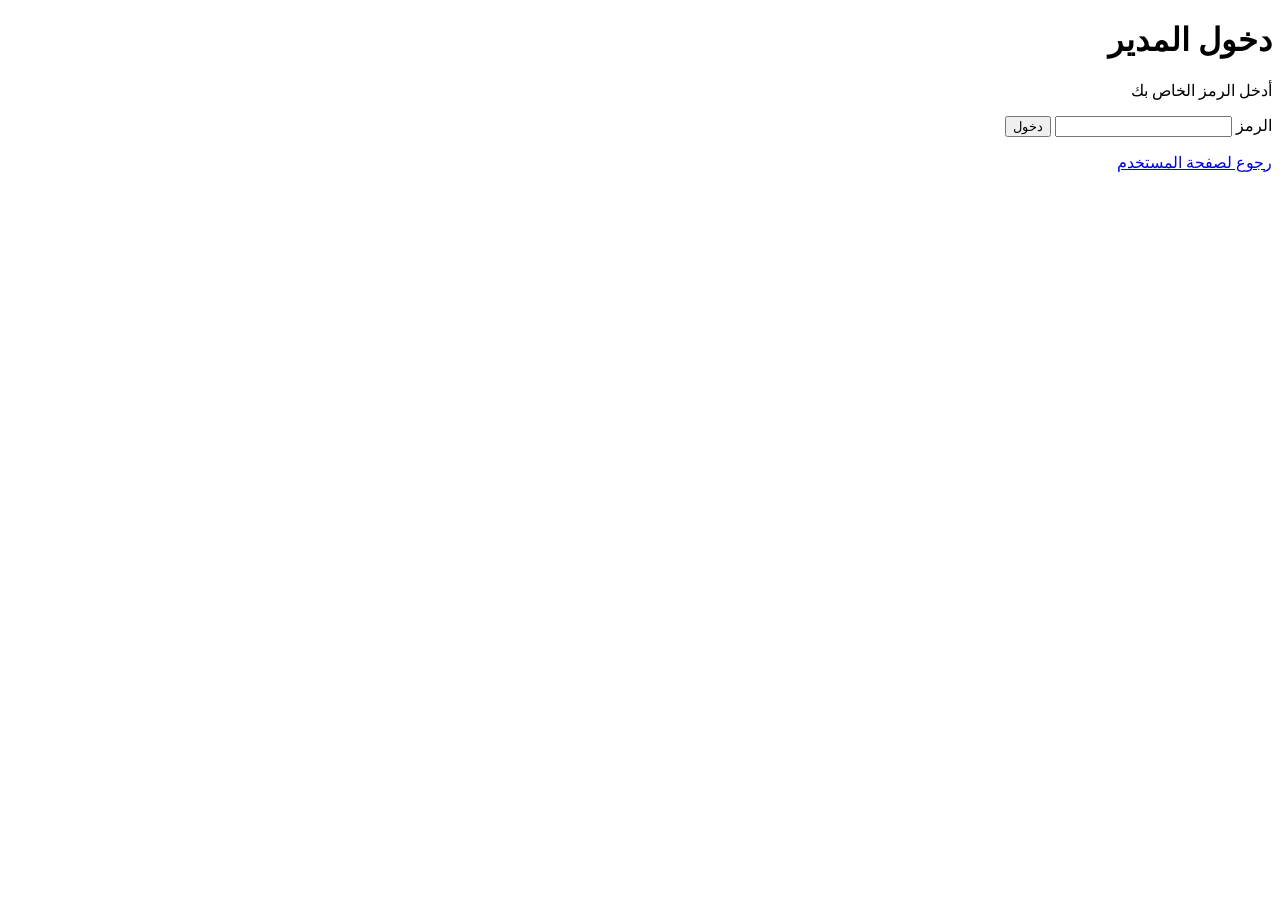
==== admin.html @ 36d28577 "Add files via upload" ====
<!DOCTYPE html>
<html lang="ar" dir="rtl">
<head>
<meta charset="UTF-8">
<meta name="viewport" content="width=device-width, initial-scale=1.0">
<title>لوحة المدير</title>
<link rel="stylesheet" href="assets/style.css">
</head>
<body>

  <!-- دخول المدير بالرمز -->
  <div class="card" id="adminLoginCard">
    <h1>دخول المدير</h1>
    <p class="subtitle">أدخل الرمز الخاص بك</p>

    <form id="adminLoginForm">
      <label for="adminCode">الرمز</label>
      <input type="password" id="adminCode" required>
      <button type="submit" id="adminLoginBtn">دخول</button>
    </form>

    <div class="message" id="adminLoginMessage"></div>
    <p class="footer-link"><a href="index.html">رجوع لصفحة المستخدم</a></p>
  </div>

  <!-- لوحة التحكم -->
  <div class="card wide" id="dashboardCard" style="display:none;">
    <h1>لوحة تحكم المدير</h1>
    <p class="subtitle">إدارة طلبات التسجيل والمستخدمين</p>

    <div class="tabs">
      <div class="tab active" data-tab="pending">قيد المراجعة</div>
      <div class="tab" data-tab="all">كل المستخدمين</div>
    </div>

    <div id="tableContainer">
      <div class="empty-state">جاري التحميل...</div>
    </div>

    <button class="btn-secondary" id="adminLogoutBtn" style="margin-top:24px;">تسجيل الخروج</button>
  </div>

<script src="assets/config.js"></script>
<script>
const adminLoginCard = document.getElementById('adminLoginCard');
const dashboardCard = document.getElementById('dashboardCard');
const adminLoginForm = document.getElementById('adminLoginForm');
const adminLoginBtn = document.getElementById('adminLoginBtn');
const adminLoginMessage = document.getElementById('adminLoginMessage');
const tableContainer = document.getElementById('tableContainer');
const tabs = document.querySelectorAll('.tab');

let currentTab = 'pending';

function getAdminCode() {
  return sessionStorage.getItem('adminCode');
}

function showLoginError(text) {
  adminLoginMessage.textContent = text;
  adminLoginMessage.className = 'message show error';
}

function showDashboard() {
  adminLoginCard.style.display = 'none';
  dashboardCard.style.display = 'block';
  loadUsers();
}

// إذا كان رمز المدير محفوظ في الجلسة الحالية، تخطّي شاشة الدخول
if (getAdminCode()) {
  showDashboard();
}

adminLoginForm.addEventListener('submit', async (e) => {
  e.preventDefault();
  const code = document.getElementById('adminCode').value.trim();

  adminLoginBtn.disabled = true;
  adminLoginBtn.innerHTML = 'جاري التحقق... <span class="spinner"></span>';

  const result = await callApi('adminLogin', { code });

  adminLoginBtn.disabled = false;
  adminLoginBtn.textContent = 'دخول';

  if (result.success) {
    sessionStorage.setItem('adminCode', code);
    showDashboard();
  } else {
    showLoginError(result.message);
  }
});

document.getElementById('adminLogoutBtn').addEventListener('click', () => {
  sessionStorage.removeItem('adminCode');
  dashboardCard.style.display = 'none';
  adminLoginCard.style.display = 'block';
  adminLoginForm.reset();
});

tabs.forEach(tab => {
  tab.addEventListener('click', () => {
    tabs.forEach(t => t.classList.remove('active'));
    tab.classList.add('active');
    currentTab = tab.dataset.tab;
    loadUsers();
  });
});

async function loadUsers() {
  tableContainer.innerHTML = '<div class="empty-state">جاري التحميل...</div>';

  const adminCode = getAdminCode();
  const action = currentTab === 'pending' ? 'getPendingUsers' : 'getAllUsers';
  const result = await callApi(action, { adminCode });

  if (!result.success) {
    // الرمز المخزّن أصبح غير صالح (مثلاً تم تغييره من الشيت) -> رجوع لصفحة الدخول
    sessionStorage.removeItem('adminCode');
    dashboardCard.style.display = 'none';
    adminLoginCard.style.display = 'block';
    showLoginError(result.message);
    return;
  }

  renderTable(result.users);
}

function statusBadge(status) {
  const map = {
    'قيد المراجعة': 'pending',
    'مفعل': 'active',
    'مرفوض': 'rejected'
  };
  return `<span class="badge ${map[status] || ''}">${status || ''}</span>`;
}

function renderTable(users) {
  if (!users || users.length === 0) {
    tableContainer.innerHTML = '<div class="empty-state">لا توجد بيانات لعرضها</div>';
    return;
  }

  const showStatusCol = currentTab === 'all';

  let html = `<table><thead><tr>
    <th>الاسم</th><th>الجوال</th><th>الايميل</th>${showStatusCol ? '<th>الحالة</th>' : ''}<th>الإجراءات</th>
  </tr></thead><tbody>`;

  users.forEach(u => {
    html += `<tr>
      <td>${escapeHtml(u.name)}</td>
      <td>${escapeHtml(u.phone)}</td>
      <td>${escapeHtml(u.email || '-')}</td>
      ${showStatusCol ? `<td>${statusBadge(u.status)}</td>` : ''}
      <td class="actions-cell">
        ${(currentTab === 'pending' || u.status === 'قيد المراجعة') ? `
          <button class="btn-small" onclick="handleApprove('${u.id}')">موافقة</button>
          <button class="btn-small btn-danger" onclick="handleReject('${u.id}')">رفض</button>
        ` : '-'}
      </td>
    </tr>`;
  });

  html += '</tbody></table>';
  tableContainer.innerHTML = html;
}

function escapeHtml(str) {
  const div = document.createElement('div');
  div.textContent = str || '';
  return div.innerHTML;
}

async function handleApprove(userId) {
  const adminCode = getAdminCode();
  const result = await callApi('approveUser', { adminCode, userId });
  if (result.success) loadUsers();
  else alert(result.message);
}

async function handleReject(userId) {
  const adminCode = getAdminCode();
  const result = await callApi('rejectUser', { adminCode, userId });
  if (result.success) loadUsers();
  else alert(result.message);
}
</script>
</body>
</html>
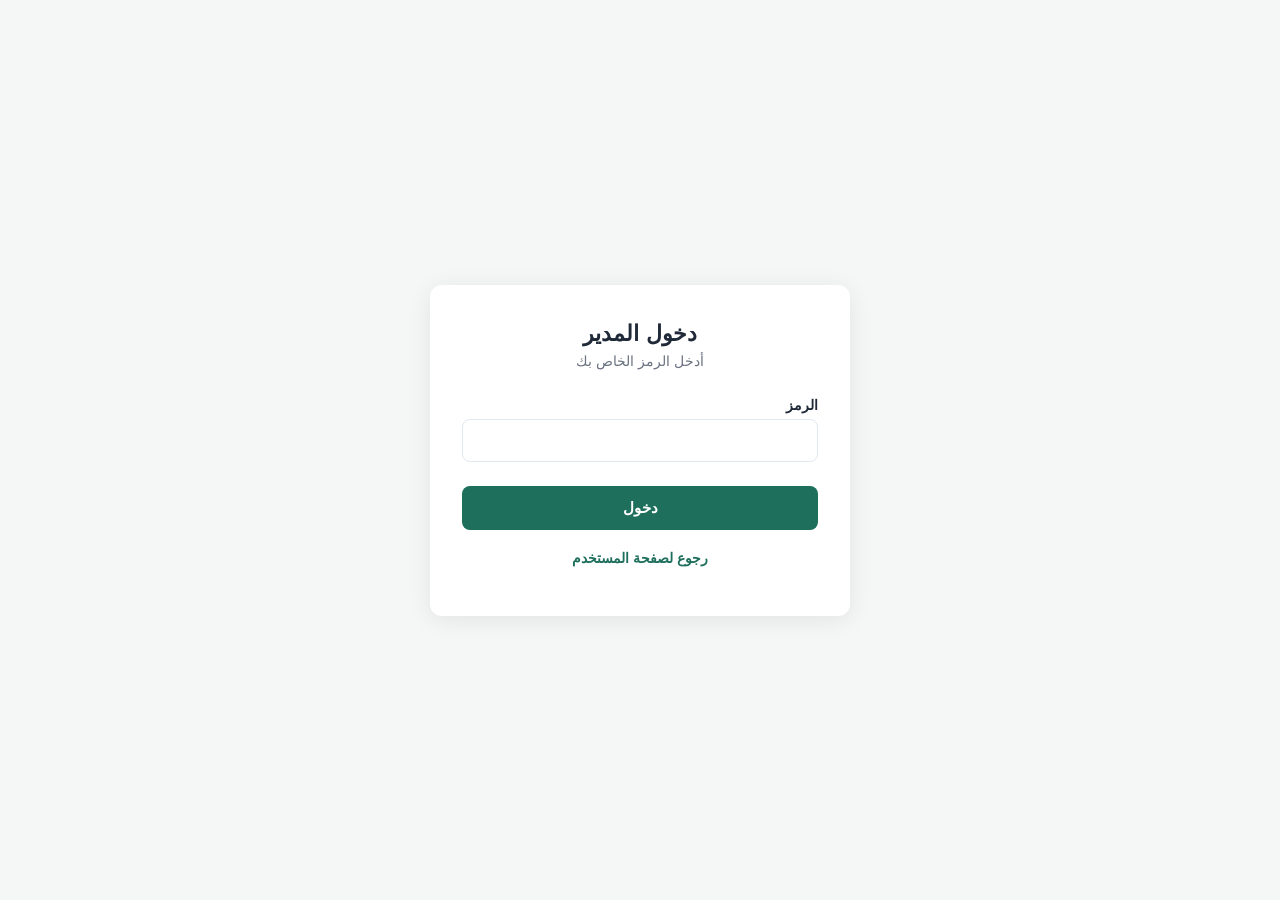
==== commit c3ecb2bd: "Update stylesheet and script paths in admin.html" ====
--- a/admin.html
+++ b/admin.html
@@ -4,7 +4,7 @@
 <meta charset="UTF-8">
 <meta name="viewport" content="width=device-width, initial-scale=1.0">
 <title>لوحة المدير</title>
-<link rel="stylesheet" href="assets/style.css">
+<link rel="stylesheet" href="style.css">
 </head>
 <body>
 
@@ -40,7 +40,7 @@
     <button class="btn-secondary" id="adminLogoutBtn" style="margin-top:24px;">تسجيل الخروج</button>
   </div>
 
-<script src="assets/config.js"></script>
+<script src="config.js"></script>
 <script>
 const adminLoginCard = document.getElementById('adminLoginCard');
 const dashboardCard = document.getElementById('dashboardCard');
--- a/style.css
+++ b/style.css
@@ -0,0 +1,214 @@
+:root {
+  --primary: #1e6f5c;
+  --primary-dark: #155446;
+  --bg: #f4f7f6;
+  --card-bg: #ffffff;
+  --text: #1f2937;
+  --text-muted: #6b7280;
+  --border: #e2e8f0;
+  --danger: #dc2626;
+  --success: #16a34a;
+  --warning: #d97706;
+  --radius: 12px;
+}
+
+* { box-sizing: border-box; }
+
+body {
+  margin: 0;
+  font-family: 'Segoe UI', Tahoma, Arial, sans-serif;
+  background: var(--bg);
+  color: var(--text);
+  direction: rtl;
+  min-height: 100vh;
+  display: flex;
+  align-items: center;
+  justify-content: center;
+  padding: 20px;
+}
+
+.card {
+  background: var(--card-bg);
+  border-radius: var(--radius);
+  box-shadow: 0 4px 24px rgba(0,0,0,0.08);
+  padding: 36px 32px;
+  width: 100%;
+  max-width: 420px;
+}
+
+.card.wide {
+  max-width: 800px;
+}
+
+h1 {
+  font-size: 22px;
+  margin: 0 0 6px;
+  text-align: center;
+}
+
+.subtitle {
+  color: var(--text-muted);
+  text-align: center;
+  font-size: 14px;
+  margin: 0 0 28px;
+}
+
+label {
+  display: block;
+  font-size: 14px;
+  font-weight: 600;
+  margin-bottom: 6px;
+  margin-top: 16px;
+}
+
+input[type="text"],
+input[type="tel"],
+input[type="email"],
+input[type="password"] {
+  width: 100%;
+  padding: 12px 14px;
+  border: 1px solid var(--border);
+  border-radius: 8px;
+  font-size: 15px;
+  font-family: inherit;
+  outline: none;
+  transition: border-color .15s;
+}
+
+input:focus {
+  border-color: var(--primary);
+}
+
+.hint {
+  font-size: 12px;
+  color: var(--text-muted);
+  margin-top: 4px;
+}
+
+button {
+  width: 100%;
+  padding: 13px;
+  margin-top: 24px;
+  background: var(--primary);
+  color: white;
+  border: none;
+  border-radius: 8px;
+  font-size: 15px;
+  font-weight: 600;
+  cursor: pointer;
+  transition: background .15s;
+}
+
+button:hover { background: var(--primary-dark); }
+button:disabled { background: #9ca3af; cursor: not-allowed; }
+
+.btn-secondary {
+  background: transparent;
+  color: var(--primary);
+  border: 1px solid var(--primary);
+}
+.btn-secondary:hover { background: #f0fdf9; }
+
+.btn-danger { background: var(--danger); }
+.btn-danger:hover { background: #b91c1c; }
+
+.btn-small {
+  width: auto;
+  padding: 8px 16px;
+  margin-top: 0;
+  font-size: 13px;
+}
+
+.footer-link {
+  text-align: center;
+  margin-top: 20px;
+  font-size: 14px;
+}
+
+.footer-link a {
+  color: var(--primary);
+  text-decoration: none;
+  font-weight: 600;
+}
+
+.message {
+  padding: 12px 14px;
+  border-radius: 8px;
+  font-size: 14px;
+  margin-top: 16px;
+  display: none;
+}
+
+.message.show { display: block; }
+.message.error { background: #fef2f2; color: var(--danger); }
+.message.success { background: #f0fdf4; color: var(--success); }
+
+.spinner {
+  display: inline-block;
+  width: 16px;
+  height: 16px;
+  border: 2px solid rgba(255,255,255,0.4);
+  border-top-color: white;
+  border-radius: 50%;
+  animation: spin .6s linear infinite;
+  vertical-align: middle;
+  margin-left: 8px;
+}
+
+@keyframes spin { to { transform: rotate(360deg); } }
+
+table {
+  width: 100%;
+  border-collapse: collapse;
+  margin-top: 16px;
+  font-size: 14px;
+}
+
+th, td {
+  padding: 10px 12px;
+  border-bottom: 1px solid var(--border);
+  text-align: right;
+}
+
+th { color: var(--text-muted); font-weight: 600; font-size: 13px; }
+
+.badge {
+  display: inline-block;
+  padding: 3px 10px;
+  border-radius: 20px;
+  font-size: 12px;
+  font-weight: 600;
+}
+.badge.pending { background: #fef3c7; color: var(--warning); }
+.badge.active { background: #dcfce7; color: var(--success); }
+.badge.rejected { background: #fee2e2; color: var(--danger); }
+
+.actions-cell { display: flex; gap: 6px; }
+
+.tabs {
+  display: flex;
+  gap: 8px;
+  margin-bottom: 20px;
+  border-bottom: 1px solid var(--border);
+}
+
+.tab {
+  padding: 10px 16px;
+  cursor: pointer;
+  font-size: 14px;
+  font-weight: 600;
+  color: var(--text-muted);
+  border-bottom: 2px solid transparent;
+}
+
+.tab.active {
+  color: var(--primary);
+  border-bottom-color: var(--primary);
+}
+
+.empty-state {
+  text-align: center;
+  color: var(--text-muted);
+  padding: 30px 0;
+  font-size: 14px;
+}
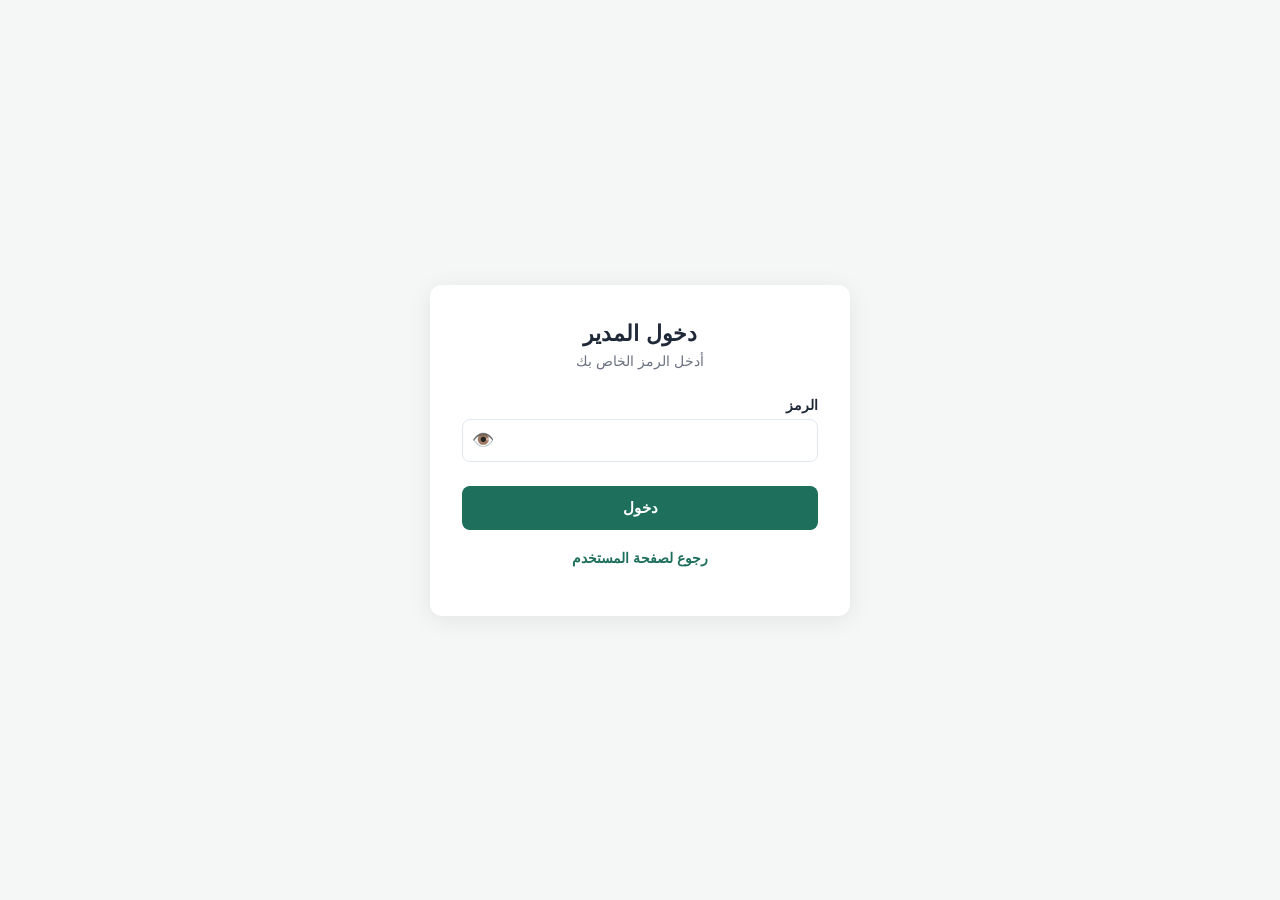
==== commit 4df6535b: "Add files via upload" ====
--- a/admin.html
+++ b/admin.html
@@ -4,7 +4,7 @@
 <meta charset="UTF-8">
 <meta name="viewport" content="width=device-width, initial-scale=1.0">
 <title>لوحة المدير</title>
-<link rel="stylesheet" href="style.css">
+<link rel="stylesheet" href="assets/style.css">
 </head>
 <body>
 
@@ -15,7 +15,10 @@
 
     <form id="adminLoginForm">
       <label for="adminCode">الرمز</label>
-      <input type="password" id="adminCode" required>
+      <div class="password-group">
+        <input type="password" id="adminCode" required>
+        <button type="button" class="password-toggle" id="toggleAdminCode">👁️</button>
+      </div>
       <button type="submit" id="adminLoginBtn">دخول</button>
     </form>
 
@@ -40,7 +43,7 @@
     <button class="btn-secondary" id="adminLogoutBtn" style="margin-top:24px;">تسجيل الخروج</button>
   </div>
 
-<script src="config.js"></script>
+<script src="assets/config.js"></script>
 <script>
 const adminLoginCard = document.getElementById('adminLoginCard');
 const dashboardCard = document.getElementById('dashboardCard');
@@ -49,6 +52,8 @@
 const adminLoginMessage = document.getElementById('adminLoginMessage');
 const tableContainer = document.getElementById('tableContainer');
 const tabs = document.querySelectorAll('.tab');
+
+enablePasswordToggle('adminCode', 'toggleAdminCode');
 
 let currentTab = 'pending';
 
--- a/assets/style.css
+++ b/assets/style.css
@@ -0,0 +1,304 @@
+:root {
+  --primary: #1e6f5c;
+  --primary-dark: #155446;
+  --bg: #f4f7f6;
+  --card-bg: #ffffff;
+  --text: #1f2937;
+  --text-muted: #6b7280;
+  --border: #e2e8f0;
+  --danger: #dc2626;
+  --success: #16a34a;
+  --warning: #d97706;
+  --radius: 12px;
+}
+
+* { box-sizing: border-box; }
+
+body {
+  margin: 0;
+  font-family: 'Segoe UI', Tahoma, Arial, sans-serif;
+  background: var(--bg);
+  color: var(--text);
+  direction: rtl;
+  min-height: 100vh;
+  display: flex;
+  align-items: center;
+  justify-content: center;
+  padding: 20px;
+}
+
+.card {
+  background: var(--card-bg);
+  border-radius: var(--radius);
+  box-shadow: 0 4px 24px rgba(0,0,0,0.08);
+  padding: 36px 32px;
+  width: 100%;
+  max-width: 420px;
+}
+
+.card.wide {
+  max-width: 800px;
+}
+
+h1 {
+  font-size: 22px;
+  margin: 0 0 6px;
+  text-align: center;
+}
+
+.subtitle {
+  color: var(--text-muted);
+  text-align: center;
+  font-size: 14px;
+  margin: 0 0 28px;
+}
+
+label {
+  display: block;
+  font-size: 14px;
+  font-weight: 600;
+  margin-bottom: 6px;
+  margin-top: 16px;
+}
+
+input[type="text"],
+input[type="tel"],
+input[type="email"],
+input[type="password"] {
+  width: 100%;
+  padding: 12px 14px;
+  border: 1px solid var(--border);
+  border-radius: 8px;
+  font-size: 15px;
+  font-family: inherit;
+  outline: none;
+  transition: border-color .15s;
+}
+
+input:focus {
+  border-color: var(--primary);
+}
+
+.hint {
+  font-size: 12px;
+  color: var(--text-muted);
+  margin-top: 4px;
+}
+
+button {
+  width: 100%;
+  padding: 13px;
+  margin-top: 24px;
+  background: var(--primary);
+  color: white;
+  border: none;
+  border-radius: 8px;
+  font-size: 15px;
+  font-weight: 600;
+  cursor: pointer;
+  transition: background .15s;
+}
+
+button:hover { background: var(--primary-dark); }
+button:disabled { background: #9ca3af; cursor: not-allowed; }
+
+.btn-secondary {
+  background: transparent;
+  color: var(--primary);
+  border: 1px solid var(--primary);
+}
+.btn-secondary:hover { background: #f0fdf9; }
+
+.btn-danger { background: var(--danger); }
+.btn-danger:hover { background: #b91c1c; }
+
+.btn-small {
+  width: auto;
+  padding: 8px 16px;
+  margin-top: 0;
+  font-size: 13px;
+}
+
+.footer-link {
+  text-align: center;
+  margin-top: 20px;
+  font-size: 14px;
+}
+
+.footer-link a {
+  color: var(--primary);
+  text-decoration: none;
+  font-weight: 600;
+}
+
+.message {
+  padding: 12px 14px;
+  border-radius: 8px;
+  font-size: 14px;
+  margin-top: 16px;
+  display: none;
+}
+
+.message.show { display: block; }
+.message.error { background: #fef2f2; color: var(--danger); }
+.message.success { background: #f0fdf4; color: var(--success); }
+
+.spinner {
+  display: inline-block;
+  width: 16px;
+  height: 16px;
+  border: 2px solid rgba(255,255,255,0.4);
+  border-top-color: white;
+  border-radius: 50%;
+  animation: spin .6s linear infinite;
+  vertical-align: middle;
+  margin-left: 8px;
+}
+
+@keyframes spin { to { transform: rotate(360deg); } }
+
+table {
+  width: 100%;
+  border-collapse: collapse;
+  margin-top: 16px;
+  font-size: 14px;
+}
+
+th, td {
+  padding: 10px 12px;
+  border-bottom: 1px solid var(--border);
+  text-align: right;
+}
+
+th { color: var(--text-muted); font-weight: 600; font-size: 13px; }
+
+.badge {
+  display: inline-block;
+  padding: 3px 10px;
+  border-radius: 20px;
+  font-size: 12px;
+  font-weight: 600;
+}
+.badge.pending { background: #fef3c7; color: var(--warning); }
+.badge.active { background: #dcfce7; color: var(--success); }
+.badge.rejected { background: #fee2e2; color: var(--danger); }
+
+.actions-cell { display: flex; gap: 6px; }
+
+.tabs {
+  display: flex;
+  gap: 8px;
+  margin-bottom: 20px;
+  border-bottom: 1px solid var(--border);
+}
+
+.tab {
+  padding: 10px 16px;
+  cursor: pointer;
+  font-size: 14px;
+  font-weight: 600;
+  color: var(--text-muted);
+  border-bottom: 2px solid transparent;
+}
+
+.tab.active {
+  color: var(--primary);
+  border-bottom-color: var(--primary);
+}
+
+.empty-state {
+  text-align: center;
+  color: var(--text-muted);
+  padding: 30px 0;
+  font-size: 14px;
+}
+
+/* حقل الجوال المركّب: كود الدولة + الرقم المحلي */
+.phone-group {
+  display: flex;
+  gap: 8px;
+}
+
+.phone-group select {
+  flex: 0 0 110px;
+  padding: 12px 6px;
+  border: 1px solid var(--border);
+  border-radius: 8px;
+  font-size: 14px;
+  font-family: inherit;
+  background: white;
+}
+
+.phone-group input {
+  flex: 1;
+}
+
+/* حقل كلمة المرور مع أيقونة الإظهار/الإخفاء */
+.password-group {
+  position: relative;
+}
+
+.password-group input {
+  padding-left: 44px;
+}
+
+.password-toggle {
+  position: absolute;
+  left: 10px;
+  top: 50%;
+  transform: translateY(-50%);
+  background: none;
+  border: none;
+  cursor: pointer;
+  font-size: 18px;
+  padding: 0;
+  margin: 0;
+  width: auto;
+  line-height: 1;
+}
+
+/* صف تذكرني */
+.remember-row {
+  display: flex;
+  align-items: center;
+  gap: 8px;
+  margin-top: 16px;
+  font-size: 14px;
+}
+
+.remember-row input[type="checkbox"] {
+  width: 16px;
+  height: 16px;
+  margin: 0;
+  cursor: pointer;
+}
+
+/* فاصل "أو" بين طرق الدخول */
+.divider {
+  display: flex;
+  align-items: center;
+  text-align: center;
+  margin: 22px 0;
+  color: var(--text-muted);
+  font-size: 13px;
+}
+
+.divider::before, .divider::after {
+  content: '';
+  flex: 1;
+  border-bottom: 1px solid var(--border);
+}
+
+.divider span { padding: 0 12px; }
+
+.btn-biometric {
+  background: #f0fdf9;
+  color: var(--primary);
+  border: 1.5px solid var(--primary);
+  display: flex;
+  align-items: center;
+  justify-content: center;
+  gap: 8px;
+}
+
+.btn-biometric:hover { background: #d8f5ec; }
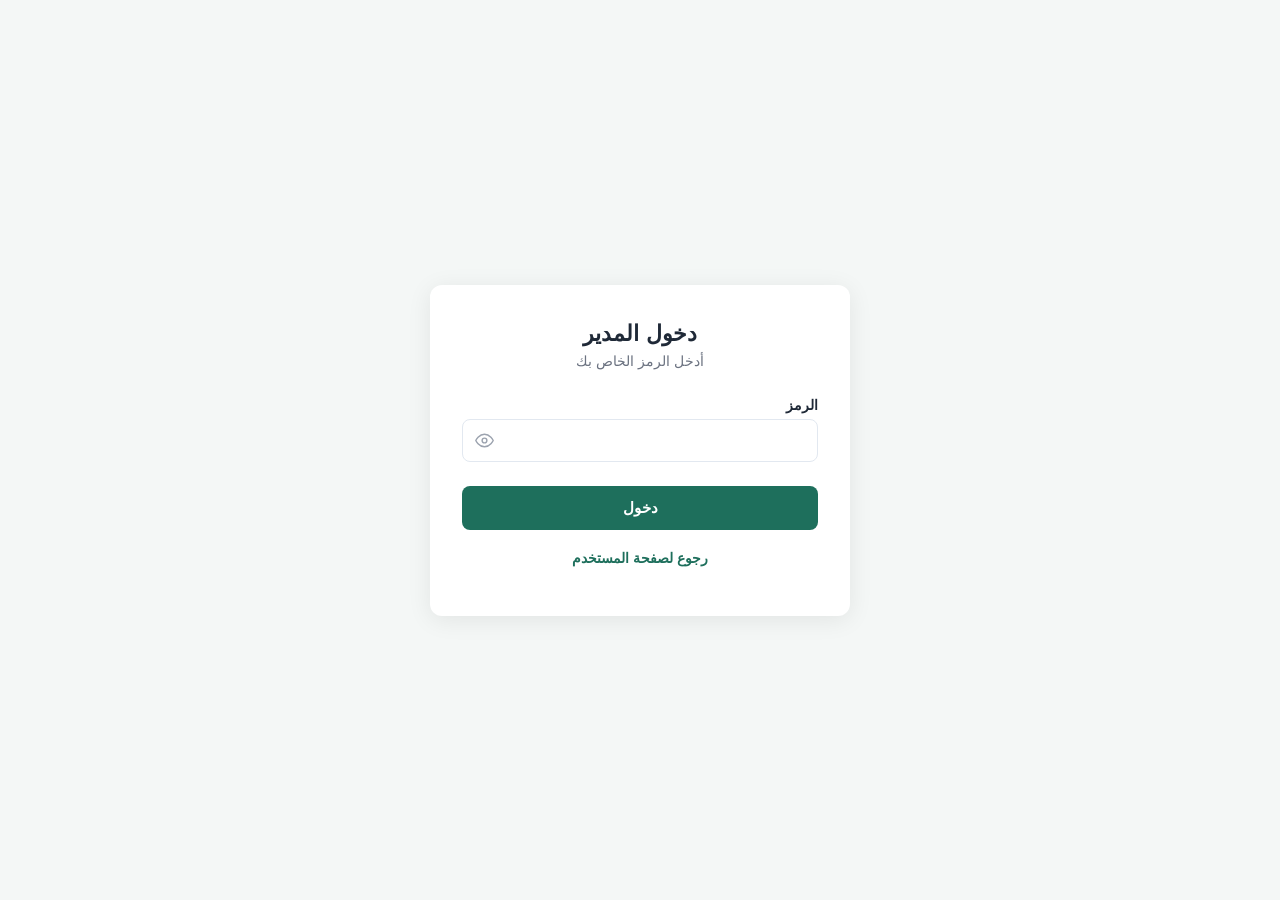
==== commit df45acf6: "Add files via upload" ====
--- a/admin.html
+++ b/admin.html
@@ -15,9 +15,15 @@
 
     <form id="adminLoginForm">
       <label for="adminCode">الرمز</label>
-      <div class="password-group">
+      <div class="pw-wrap">
         <input type="password" id="adminCode" required>
-        <button type="button" class="password-toggle" id="toggleAdminCode">👁️</button>
+        <button type="button" class="pw-eye" id="toggleAdminCode"
+                onclick="togglePw('adminCode','toggleAdminCode')">
+          <svg viewBox="0 0 24 24" fill="none" stroke="currentColor" stroke-width="1.8" stroke-linecap="round" stroke-linejoin="round">
+            <path d="M1 12s4-8 11-8 11 8 11 8-4 8-11 8-11-8-11-8z"/>
+            <circle cx="12" cy="12" r="3"/>
+          </svg>
+        </button>
       </div>
       <button type="submit" id="adminLoginBtn">دخول</button>
     </form>
@@ -52,8 +58,6 @@
 const adminLoginMessage = document.getElementById('adminLoginMessage');
 const tableContainer = document.getElementById('tableContainer');
 const tabs = document.querySelectorAll('.tab');
-
-enablePasswordToggle('adminCode', 'toggleAdminCode');
 
 let currentTab = 'pending';
 
--- a/assets/style.css
+++ b/assets/style.css
@@ -302,3 +302,299 @@
 }
 
 .btn-biometric:hover { background: #d8f5ec; }
+
+
+/* ============================================================
+   زر البصمة الحيوية الدائري
+   ============================================================ */
+.fp-wrap {
+  display: flex;
+  flex-direction: column;
+  align-items: center;
+  gap: 10px;
+  margin: 8px 0;
+}
+
+.fp-btn {
+  background: none;
+  border: none;
+  cursor: pointer;
+  padding: 0;
+  margin: 0;
+  width: auto;
+  display: block;
+}
+
+/* الحلقة الخارجية (تيل) */
+.fp-ring {
+  width: 96px;
+  height: 96px;
+  border-radius: 50%;
+  background: linear-gradient(145deg, #26C6DA 0%, #00838F 100%);
+  padding: 7px;
+  position: relative;
+  box-shadow:
+    0 8px 24px rgba(0,188,212,.42),
+    0 3px 8px rgba(0,0,0,.10),
+    inset 0 1px 0 rgba(255,255,255,.22);
+  transition: box-shadow .25s ease, transform .2s ease;
+}
+
+.fp-btn:hover .fp-ring {
+  box-shadow:
+    0 12px 32px rgba(0,188,212,.58),
+    0 4px 12px rgba(0,0,0,.12),
+    inset 0 1px 0 rgba(255,255,255,.22);
+  transform: scale(1.05);
+}
+
+.fp-btn:active .fp-ring { transform: scale(0.96); }
+
+/* لمعة على الحلقة */
+.fp-ring::after {
+  content: '';
+  position: absolute;
+  top: 6px; left: 6px;
+  width: 38%; height: 38%;
+  background: radial-gradient(circle at 30% 30%, rgba(255,255,255,.52), transparent 70%);
+  border-radius: 50%;
+  pointer-events: none;
+}
+
+/* الدائرة الداخلية */
+.fp-inner {
+  width: 100%;
+  height: 100%;
+  border-radius: 50%;
+  display: flex;
+  align-items: center;
+  justify-content: center;
+  box-shadow: inset 0 3px 10px rgba(0,0,0,.18);
+}
+
+/* عضو: داخل فاتح */
+.fp-btn--member .fp-inner { background: #f0f5f4; }
+.fp-btn--member .fp-icon  { color: #1f2937; }
+
+/* مدير: داخل داكن */
+.fp-btn--admin .fp-inner { background: #1e293b; }
+.fp-btn--admin .fp-icon  { color: #cbd5e1; }
+.fp-btn--admin .fp-ring  {
+  background: linear-gradient(145deg, #26C6DA 0%, #004d5a 100%);
+}
+
+/* أيقونة البصمة SVG */
+.fp-icon {
+  width: 58%;
+  height: 58%;
+  overflow: visible;
+  display: block;
+}
+
+/* تسمية تحت الزر */
+.fp-label {
+  font-size: 12px;
+  font-weight: 600;
+  color: #00838F;
+  text-align: center;
+  letter-spacing: .01em;
+}
+
+/* نبض أثناء المسح */
+@keyframes fp-pulse {
+  0%,100% {
+    box-shadow: 0 8px 24px rgba(0,188,212,.42), 0 3px 8px rgba(0,0,0,.10);
+  }
+  50% {
+    box-shadow: 0 10px 36px rgba(0,188,212,.7), 0 0 0 10px rgba(0,188,212,.12), 0 3px 8px rgba(0,0,0,.10);
+  }
+}
+.fp-btn.scanning .fp-ring { animation: fp-pulse 1s ease-in-out infinite; }
+
+
+/* ============================================================
+   تبديل حالات الصفحة (توسّع / تقلّص)
+   ============================================================ */
+.view { display: block; }
+.view.hidden { display: none; }
+
+.view-header {
+  display: flex;
+  align-items: center;
+  gap: 8px;
+  margin-bottom: 6px;
+}
+.view-header h1 { margin: 0; font-size: 20px; }
+
+.icon-btn {
+  background: none;
+  border: none;
+  cursor: pointer;
+  padding: 6px;
+  margin: 0;
+  width: auto;
+  border-radius: 8px;
+  color: var(--text-muted);
+  transition: background .15s, color .15s;
+  display: flex;
+  align-items: center;
+}
+.icon-btn:hover { background: #f3f4f6; color: var(--text); }
+.icon-btn svg {
+  width: 20px; height: 20px;
+  stroke: currentColor; fill: none;
+  stroke-width: 1.8; stroke-linecap: round; stroke-linejoin: round;
+}
+
+/* رابط كزر */
+.link-btn {
+  background: none;
+  border: none;
+  cursor: pointer;
+  padding: 0; margin: 0;
+  width: auto; display: inline;
+  font-family: inherit;
+  font-size: 14px; font-weight: 600;
+  color: var(--primary);
+  text-underline-offset: 3px;
+}
+.link-btn:hover { background: none; text-decoration: underline; }
+
+/* أفاتار الترحيب */
+.welcome-avatar {
+  width: 68px; height: 68px;
+  border-radius: 50%;
+  background: linear-gradient(135deg, #26C6DA, var(--primary));
+  color: white;
+  display: flex; align-items: center; justify-content: center;
+  font-size: 26px; font-weight: 700;
+  margin: 0 auto 14px;
+  box-shadow: 0 4px 16px rgba(30,111,92,.3);
+}
+
+
+/* ============================================================
+   زر المدير العائم (FAB)
+   ============================================================ */
+.admin-fab {
+  position: fixed;
+  bottom: 24px; left: 24px;
+  width: 50px; height: 50px;
+  border-radius: 50%;
+  background: linear-gradient(135deg, #374151, #1f2937);
+  border: none; cursor: pointer;
+  margin: 0; padding: 0;
+  box-shadow: 0 4px 16px rgba(0,0,0,.28);
+  display: flex; align-items: center; justify-content: center;
+  z-index: 900;
+  transition: background .2s, transform .2s, box-shadow .2s;
+}
+.admin-fab:hover {
+  background: linear-gradient(135deg, #1f2937, #111827);
+  transform: scale(1.08);
+  box-shadow: 0 6px 22px rgba(0,0,0,.34);
+}
+.admin-fab:active { transform: scale(.95); background: #111827; }
+.admin-fab svg {
+  width: 22px; height: 22px;
+}
+
+/* تلميح FAB */
+.fab-tip {
+  position: fixed;
+  bottom: 33px; left: 82px;
+  background: #1f2937; color: white;
+  padding: 5px 12px; border-radius: 8px;
+  font-size: 12px; white-space: nowrap;
+  pointer-events: none;
+  opacity: 0; transform: translateX(-6px);
+  transition: opacity .2s, transform .2s;
+  z-index: 901;
+}
+.admin-fab:hover + .fab-tip { opacity: 1; transform: translateX(0); }
+
+
+/* ============================================================
+   لوحة المدير العائمة (Bottom Sheet Overlay)
+   ============================================================ */
+.overlay {
+  position: fixed; inset: 0;
+  z-index: 1000; pointer-events: none;
+  display: flex; align-items: flex-end; justify-content: center;
+}
+.overlay.open { pointer-events: all; }
+
+.overlay-bg {
+  position: absolute; inset: 0;
+  background: rgba(0,0,0,0);
+  transition: background .35s ease;
+}
+.overlay.open .overlay-bg { background: rgba(0,0,0,.5); }
+
+.bottom-sheet {
+  position: relative;
+  background: white;
+  border-radius: 24px 24px 0 0;
+  width: 100%; max-width: 500px;
+  max-height: 88vh; overflow-y: auto;
+  transform: translateY(100%);
+  transition:
+    transform .42s cubic-bezier(.4,0,.2,1),
+    max-width .4s cubic-bezier(.4,0,.2,1),
+    border-radius .3s ease;
+  box-shadow: 0 -8px 40px rgba(0,0,0,.16);
+}
+.overlay.open .bottom-sheet { transform: translateY(0); }
+
+/* توسيع الشيت عند عرض لوحة المدير */
+.bottom-sheet.wide {
+  max-width: 880px;
+  border-radius: 20px 20px 0 0;
+}
+
+.sheet-top {
+  position: sticky; top: 0;
+  background: white;
+  padding: 16px 28px 0;
+  border-radius: 24px 24px 0 0;
+  z-index: 5;
+}
+.sheet-handle {
+  width: 40px; height: 4px;
+  background: #e2e8f0; border-radius: 2px;
+  margin: 0 auto 18px;
+}
+.sheet-content { padding: 0 28px 36px; }
+
+/* رأس لوحة المدير */
+.dash-top {
+  display: flex; align-items: center; justify-content: space-between;
+  margin-bottom: 16px;
+}
+.dash-top h2 { margin: 0; font-size: 18px; }
+
+#adminTableContainer { overflow-x: auto; }
+
+
+/* ============================================================
+   حقل كلمة المرور مع أيقونة إظهار/إخفاء (SVG)
+   ============================================================ */
+.pw-wrap { position: relative; }
+.pw-wrap input { padding-left: 46px; }
+
+.pw-eye {
+  position: absolute; left: 0; top: 0;
+  height: 100%; width: 44px;
+  display: flex; align-items: center; justify-content: center;
+  background: none; border: none; cursor: pointer;
+  padding: 0; margin: 0;
+  color: #9ca3af;
+  transition: color .15s;
+}
+.pw-eye:hover { color: #374151; background: none; }
+.pw-eye svg {
+  width: 19px; height: 19px;
+  stroke: currentColor; fill: none;
+  stroke-width: 1.8; stroke-linecap: round; stroke-linejoin: round;
+  pointer-events: none;
+}
